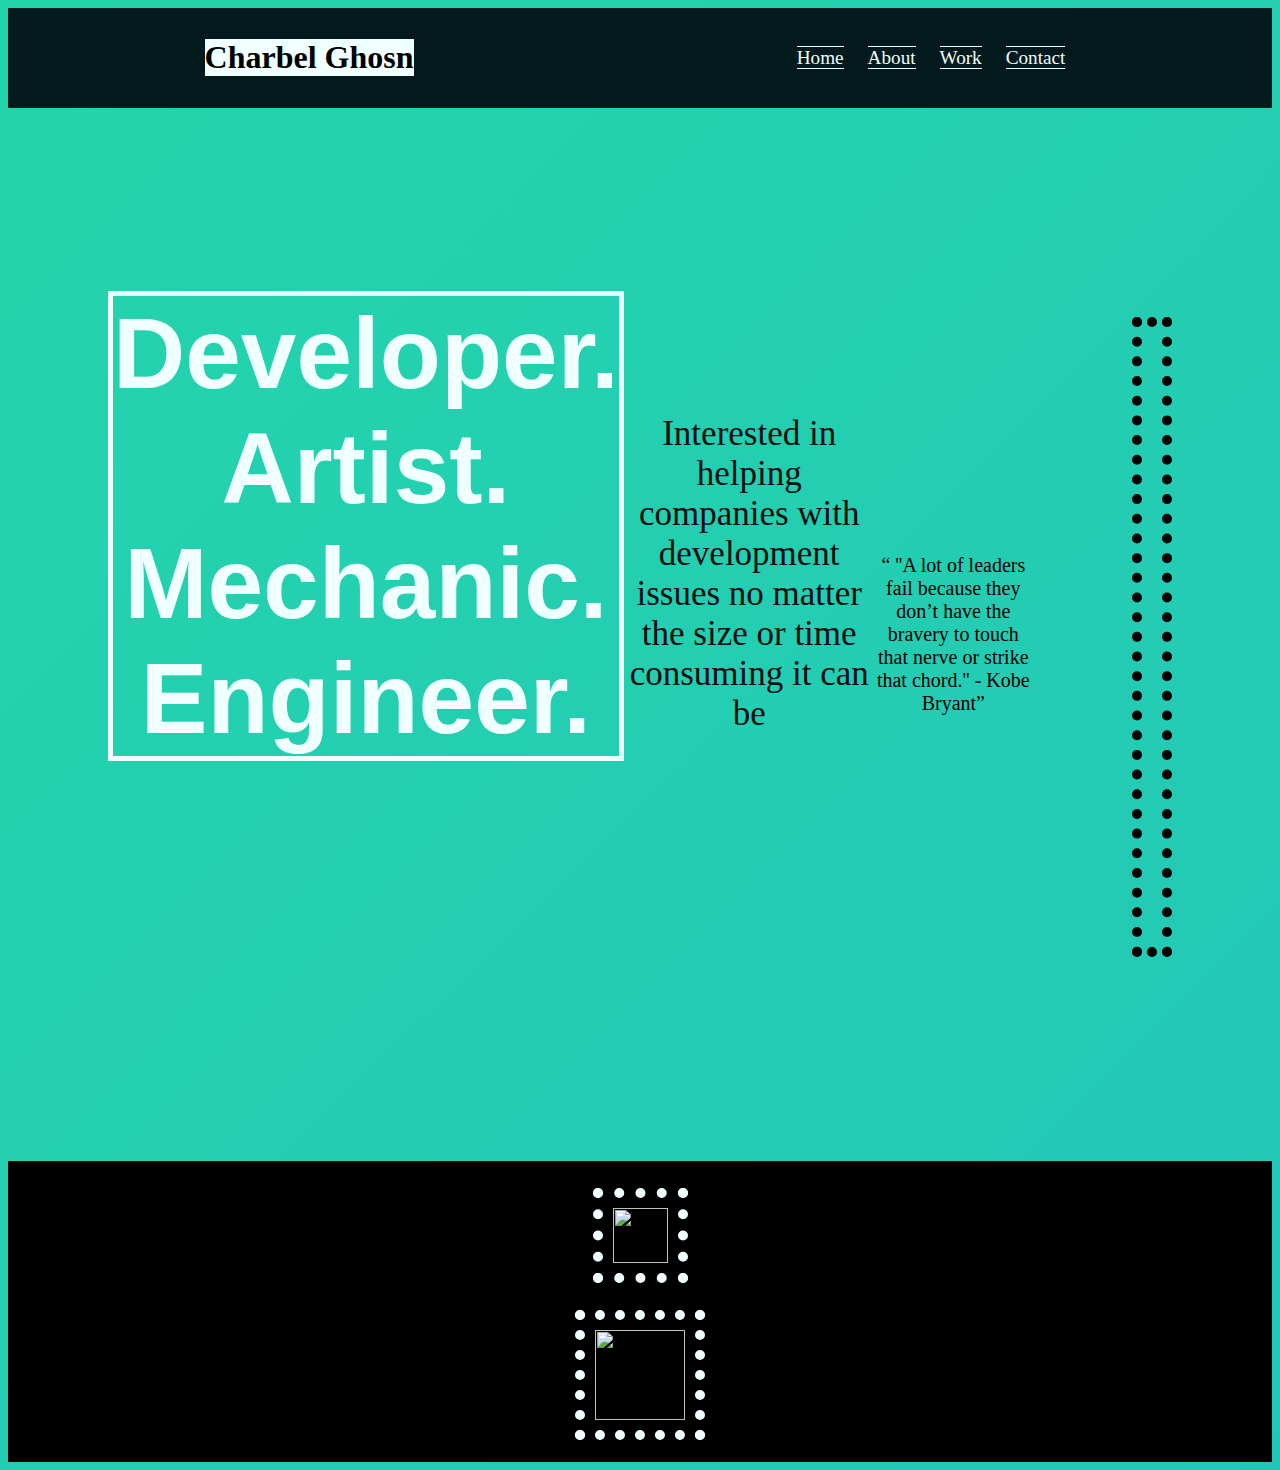
==== index.html @ 24d9f14a "NEW CONTACT PAGE" ====
<!DOCTYPE html>
<html lang="en">
<head>
    <meta charset="UTF-8">
    <meta name="viewport" content="width=device-width, initial-scale=1.0">
    <title>Document</title>
    <link rel="stylesheet" href="style.css">
    <script src="index.js"></script>
</head>

<body>
    <header>
        <h1> Charbel Ghosn </h1>
        <nav> <a href="index.html">Home</a>
              <a href="About.html">About</a>
              <a href="work.html">Work</a>
              <a href="contact.html">Contact</a>
        </nav>


        </header>
    </nav>
    </header>
     <div class="fitter">  
      <h2> Developer. Artist. Mechanic. Engineer. </h2>
      <p> Interested in helping companies with development issues no matter the size or time consuming it can be </p>
      <q> ''A lot of leaders fail because they don’t have the bravery to touch that nerve or strike that chord.'' - Kobe Bryant</q>
      <img src="https://is1-ssl.mzstatic.com/image/thumb/Music123/v4/47/a1/12/47a11210-da12-59ce-d38d-6173b0edf018/pr_source.png/375x375bb.jpg" alt="">
    
     </div>




    <footer><a href ="https://www.linkedin.com/in/charbel-ghosn-b0b5a5308/"><img class="linked" src="https://szymonkarwasz.pl/wp-content/uploads/2023/12/28.webp" alt=""></a> <a href= "https://www.instagram.com/charbeezy_24/?hl=en"><img class="instagram" src="https://upload.wikimedia.org/wikipedia/commons/thumb/e/e7/Instagram_logo_2016.svg/2048px-Instagram_logo_2016.svg.png" alt=""></a></footer>
</body>
</html>
---- style.css ----
h1{
    background-color: azure;
    text-align: center;

}

div{
   
    padding: 100px;
    text-align: center
    
}



    nav{
        text-align: center;
        
       
       
        
    }
    a{
       text-decoration: none;
       margin: 0 10px;
       font-size: larger;
       border-top: 1px solid azure;
       border-bottom: 1px solid azure;
       color: azure;
       
    }
    header{
        display: flex;
        justify-content: space-around;
        background-color: rgb(2, 26, 27); 
        align-items: center;
        padding: 10px;
    }

    h2{
        color: azure;
       font-family: sans-serif;
       text-align: center;
       font-size: 100px;
       margin-bottom: 300px;
       border: 5px solid;
       flex-grow: 1;
       
        
      
       
    }
    p{
    color: rgb(2, 14, 14);
    padding: 1px;
    margin-top: 80px;
    font-size: 35px;
    font-family:cursive;
    margin-bottom: 200px;
    
    
    
    
}
    
li{
    color: rgb(0, 0, 0);
    font-size: 30px;
    font-family: monospace;
}
.fitter{
    
    display: flex;
    justify-content:space-evenly;
    text-align: center;
    flex-grow: 1;
    align-items: center;
}
.instagram{
    height: 90px;
    display: block;
    margin-left: auto;
    margin-right: auto;
    width: 90px;
}
footer{
    background-color: black;
}
q{
    color: rgb(0, 0, 0);
    font-family: fantasy;
    font-size: 20px;

    
    
}
img{
    height: 600px;
    padding: 10px;
    border: 10px dotted;
    margin-left: 100px;
    margin-top: 5px;
    
}
ul{
   
    padding: 10px;
}

    

.Portfolio{
    font-size:50px;
    margin: 0px;
    
}
.newp{
    padding: 0%;
    color: azure;
   
}
.linked{
    height: 55px;
    width: 55px;
    display: block;
    margin-left: auto;
    margin-right: auto;
}
body {
	background: linear-gradient(-45deg, #ee7752, #e73c7e, #23a6d5, #23d5ab);
	background-size: 1000% 1000%;
	animation: gradient 15s ease infinite;
	height: 100%;
    background-repeat: no-repeat;
}

@keyframes gradient {
	0% {
		background-position: 0% 50%;
	}
	50% {
		background-position: 100% 50%;
	}
	100% {
		background-position: 0% 50%;
	}
}

.submission2{
    text-align: center;
    color: bisque;

}
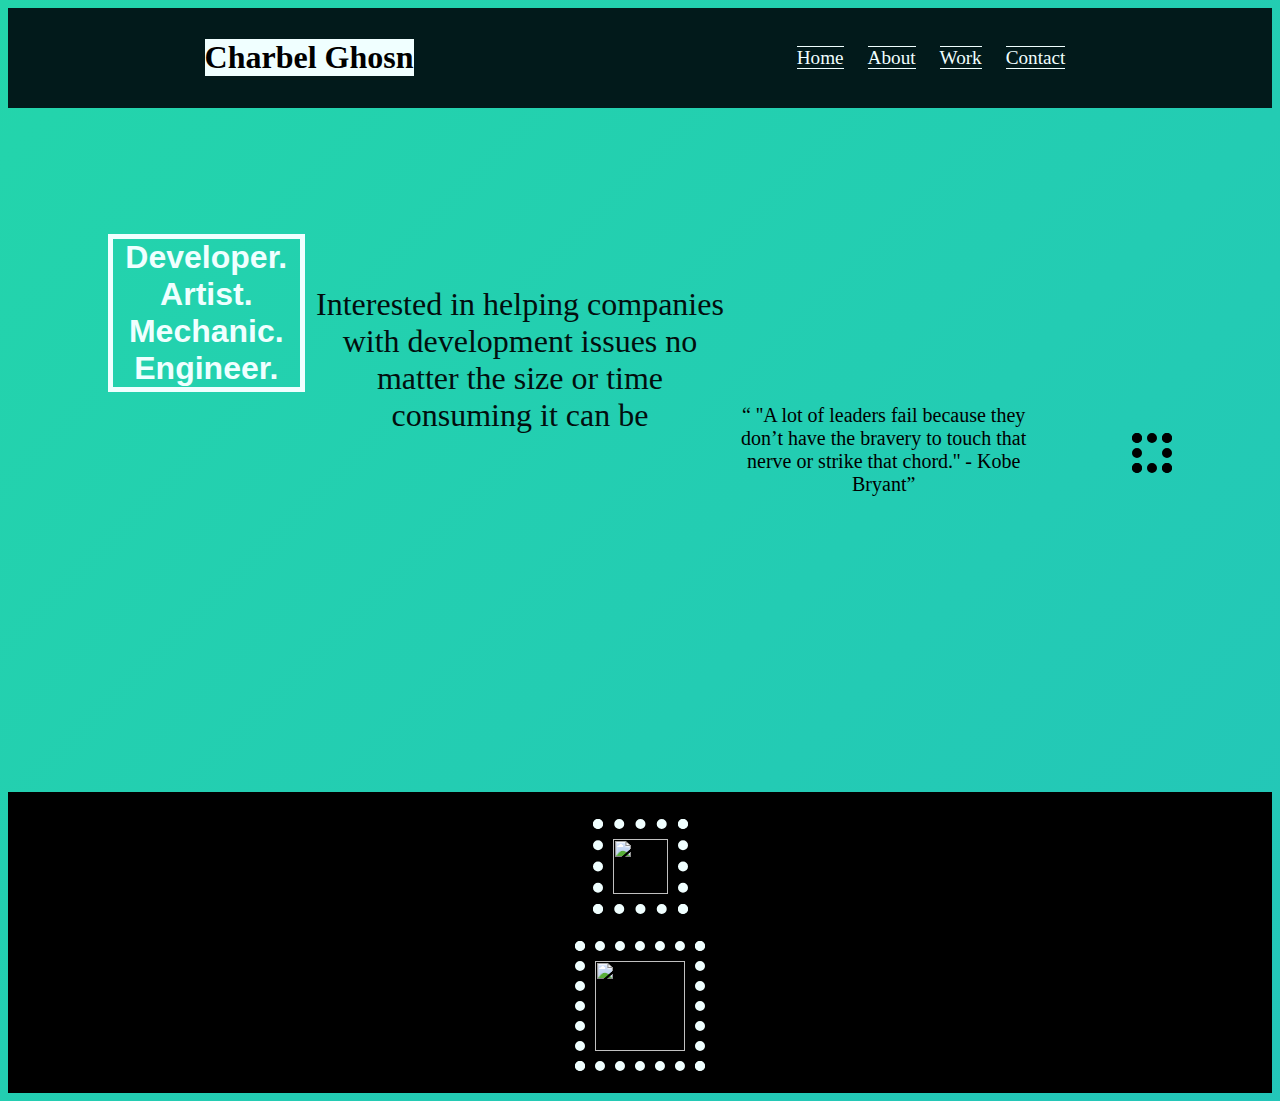
==== commit 2125a2b1: "Added media query" ====
--- a/index.html
+++ b/index.html
@@ -25,7 +25,7 @@
       <h2> Developer. Artist. Mechanic. Engineer. </h2>
       <p> Interested in helping companies with development issues no matter the size or time consuming it can be </p>
       <q> ''A lot of leaders fail because they don’t have the bravery to touch that nerve or strike that chord.'' - Kobe Bryant</q>
-      <img src="https://is1-ssl.mzstatic.com/image/thumb/Music123/v4/47/a1/12/47a11210-da12-59ce-d38d-6173b0edf018/pr_source.png/375x375bb.jpg" alt="">
+      <img class="mypic" img src ="https://is1-ssl.mzstatic.com/image/thumb/Music123/v4/47/a1/12/47a11210-da12-59ce-d38d-6173b0edf018/pr_source.png/375x375bb.jpg" alt="">
     
      </div>
 
--- a/style.css
+++ b/style.css
@@ -41,7 +41,7 @@
         color: azure;
        font-family: sans-serif;
        text-align: center;
-       font-size: 100px;
+       font-size: 200%;
        margin-bottom: 300px;
        border: 5px solid;
        flex-grow: 1;
@@ -53,10 +53,9 @@
     p{
     color: rgb(2, 14, 14);
     padding: 1px;
-    margin-top: 80px;
-    font-size: 35px;
+    font-size: 200%;
     font-family:cursive;
-    margin-bottom: 200px;
+    margin-bottom: 20%;
     
     
     
@@ -95,7 +94,7 @@
     
 }
 img{
-    height: 600px;
+    height: 100px;
     padding: 10px;
     border: 10px dotted;
     margin-left: 100px;
@@ -105,6 +104,7 @@
 ul{
    
     padding: 10px;
+    font-size: 50%;
 }
 
     
@@ -132,6 +132,7 @@
 	animation: gradient 15s ease infinite;
 	height: 100%;
     background-repeat: no-repeat;
+    background-attachment: fixed;
 }
 
 @keyframes gradient {
@@ -150,4 +151,35 @@
     text-align: center;
     color: bisque;
 
+}
+.contact-form{
+    font-size: 200%;
+}
+
+input{
+
+    height: 30%;
+}
+
+@media screen and ( max-width: 500px) { 
+    input {
+        width: 80%;
+    }
+    .fitter{
+    flex-direction: column;
+    }
+    
+    
+}
+
+.mypic{
+
+    height: 40%;
+}
+.newp{
+    font-size: 150%;
+}
+
+li{
+    font-size: 200%;
 }